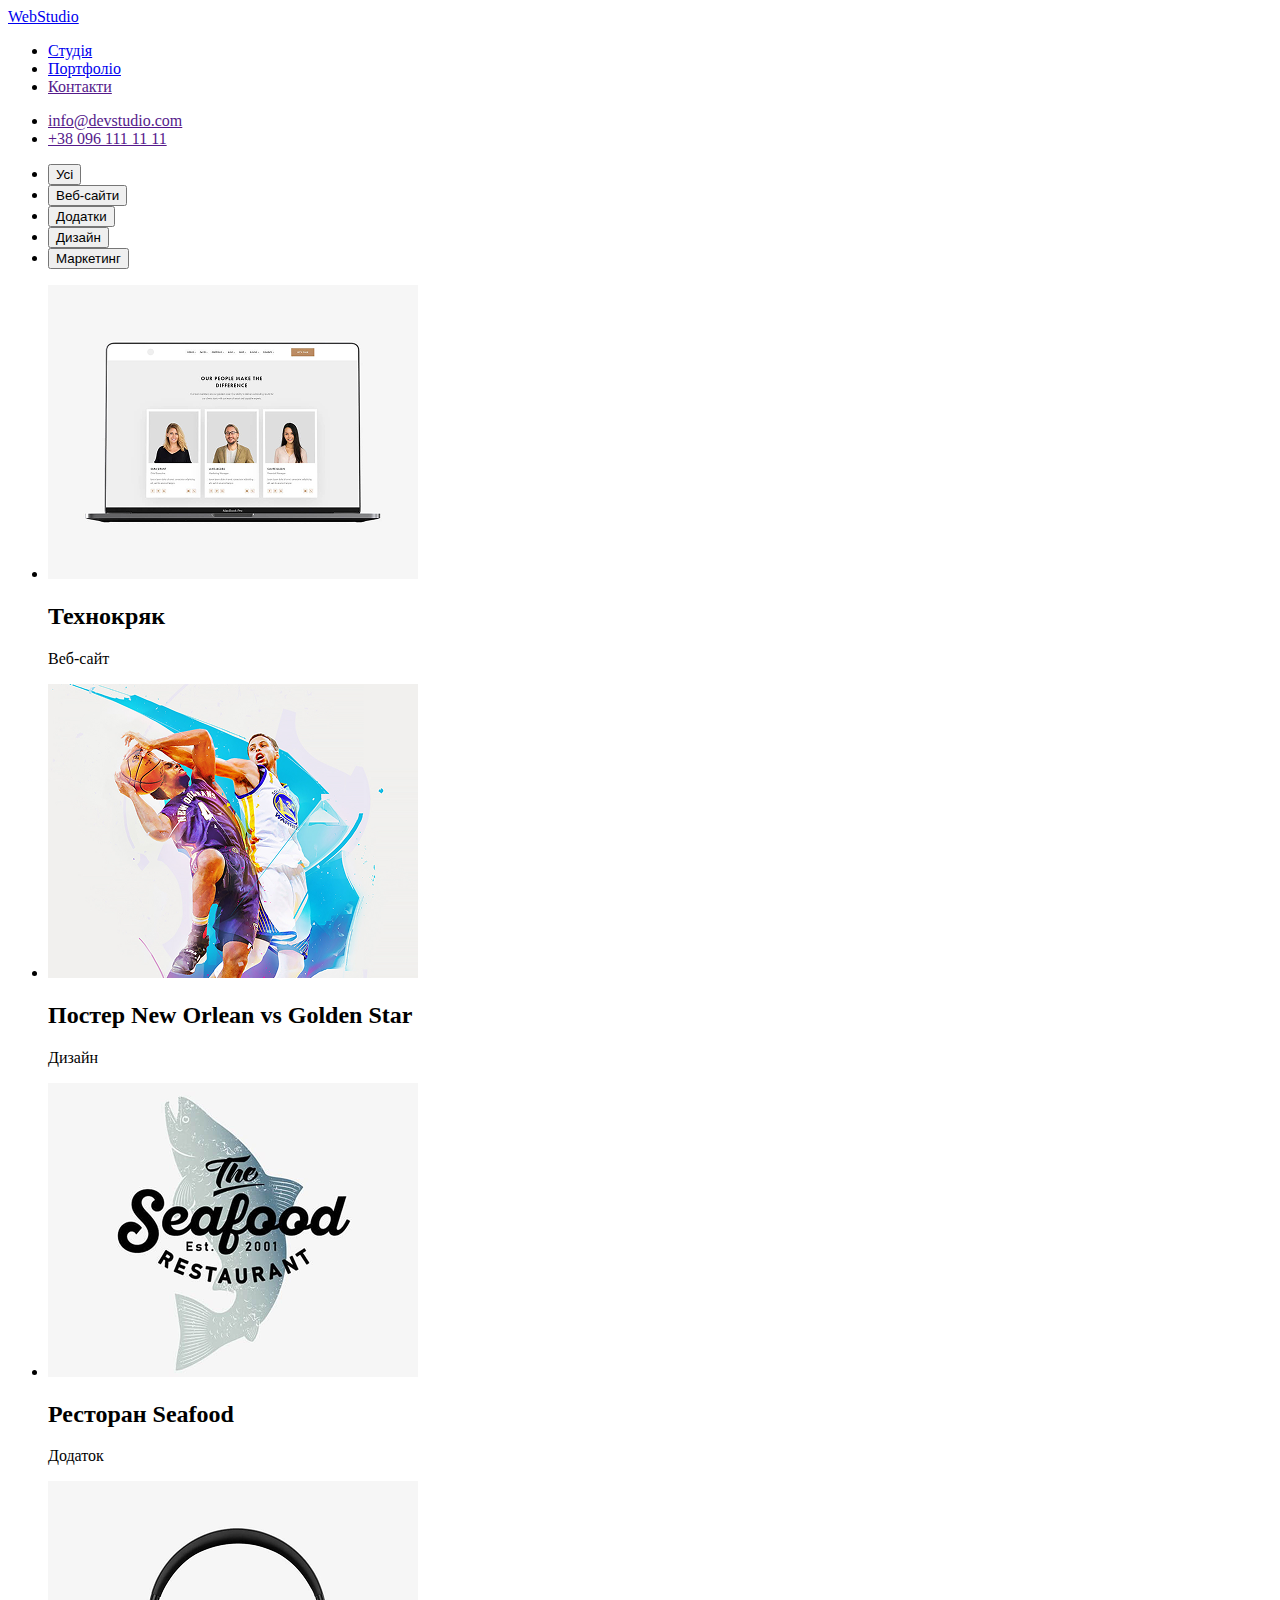
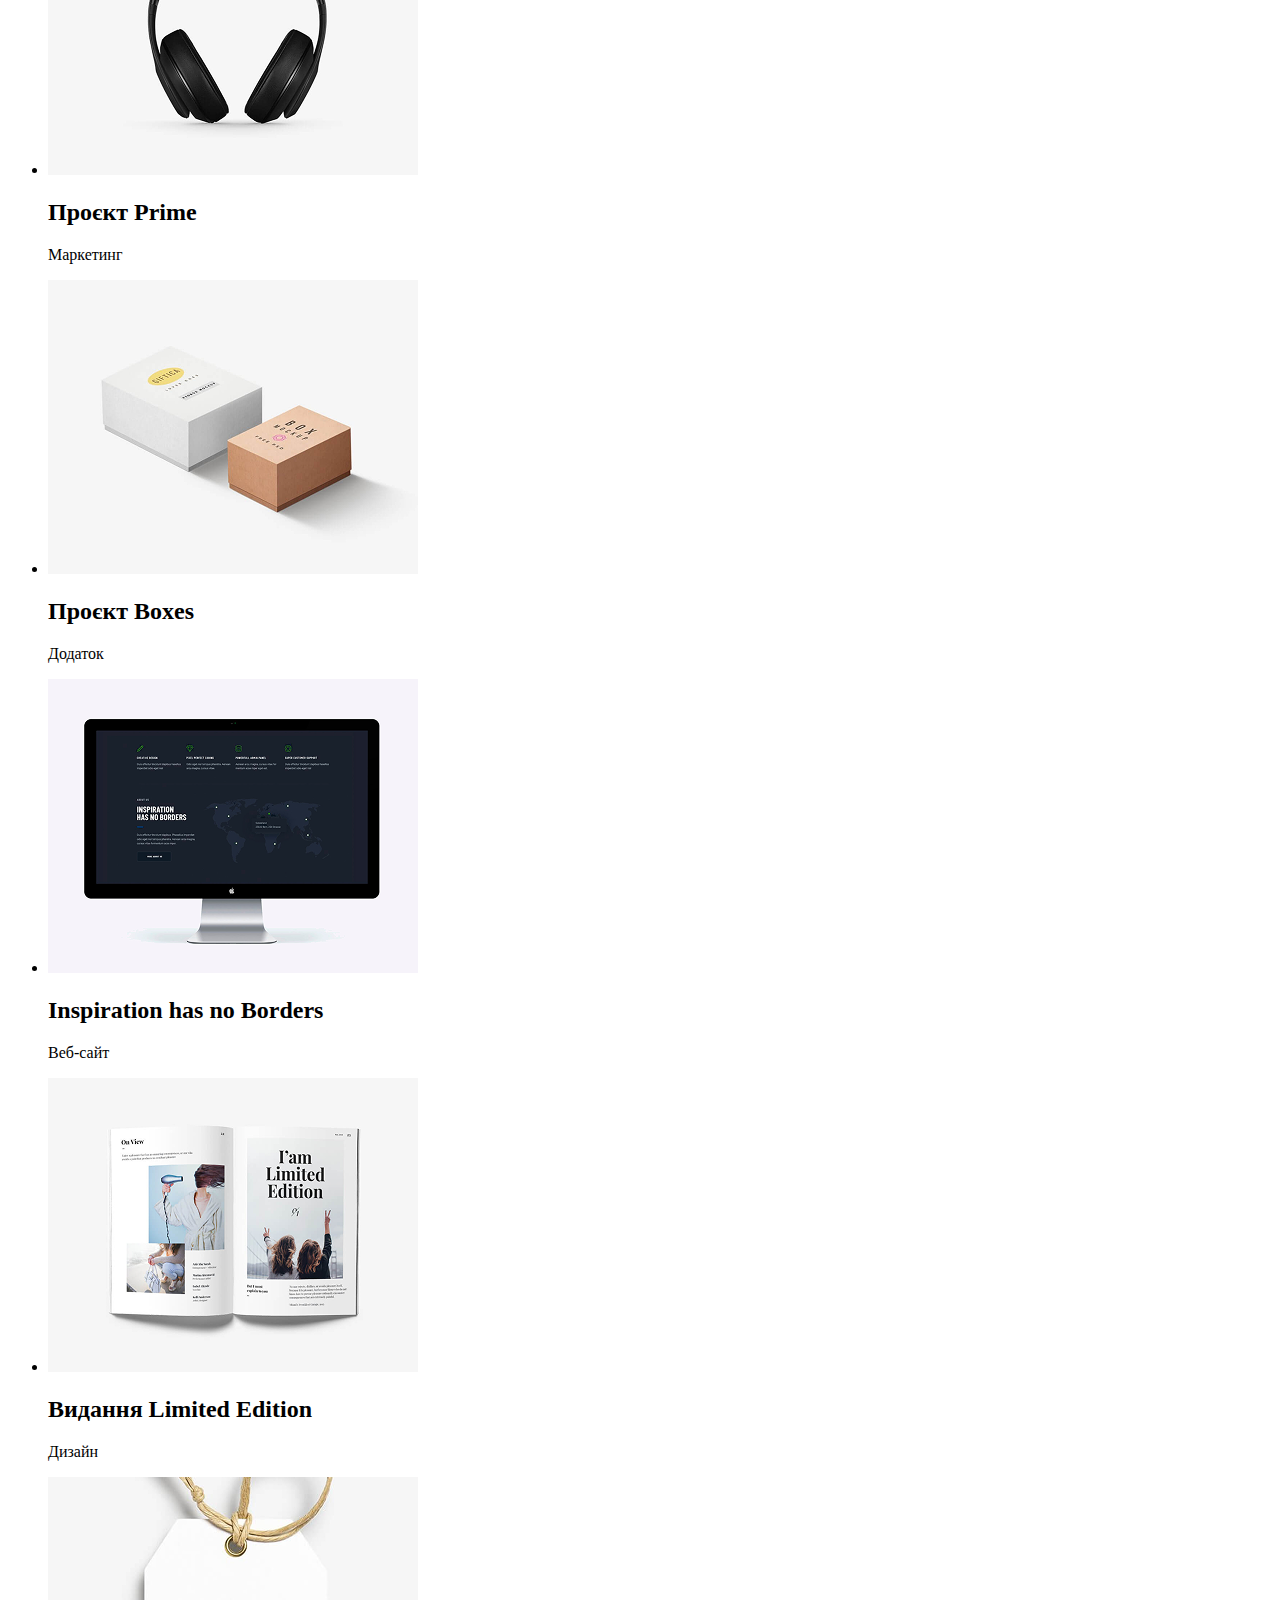
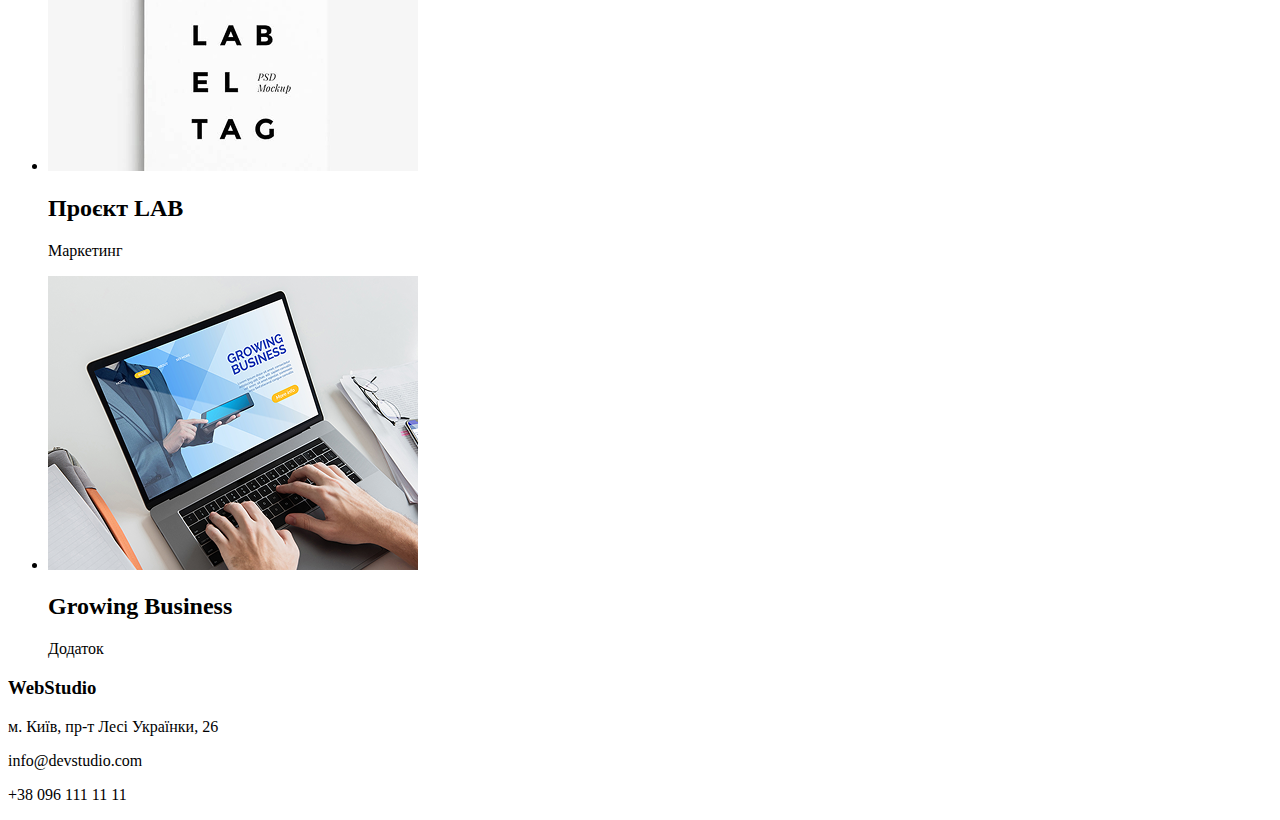
==== portfolio.html @ ff8dc524 "added images" ====
<!DOCTYPE html>
<html lang="en">
<head>
    <meta charset="UTF-8">
    <meta name="viewport" content="width=device-width, initial-scale=1.0">
    <title>Document</title>
</head>
<body>
     <header>
        <a href="./index.html">WebStudio</a>
        <nav>
            <ul>
                <li><a href="./index.html">Студія</a></li>
                <li><a href="./portfolio.html">Портфоліо</a></li>
                <li><a href="">Контакти</a></li>
            </ul>
        </nav>
        <ul>
            <li><a href="">info@devstudio.com</a></li>
            <li><a href="">+38 096 111 11 11</a></li>
        </ul>
    </header>
    <main>
       <section>
        <ul>
            <li><button>Усі</button></li>
            <li><button>Веб-сайти</button></li>
            <li><button>Додатки</button></li>
            <li><button>Дизайн</button></li>
            <li><button>Маркетинг</button></li>
        </ul>
       </section>
       <section>
        <ul>
            <li>
                <img src="./images/img (3).png" alt="">
                <h2>Технокряк</h2>
                <p>Веб-сайт</p>
            </li>
            <li>
                <img src="./images/img (4).png" alt="">
                <h2>Постер New Orlean vs Golden Star</h2>
                <p>Дизайн</p>
            </li>
            <li>
                <img src="./images/img (5).png" alt="">
                <h2>Ресторан Seafood</h2>
                <p>Додаток</p>
            </li>
            <li>
                <img src="./images/img (6).png" alt="">
                <h2>Проєкт Prime</h2>
                <p>Маркетинг</p>
            </li>
            <li>
                <img src="./images/img (7).png" alt="">
                <h2>Проєкт Boxes</h2>
                <p>Додаток</p>
            </li>
            <li>
                <img src="./images/img (8).png" alt="">
                <h2>Inspiration has no Borders</h2>
                <p>Веб-сайт</p>
            </li>
            <li>
                <img src="./images/img (9).png" alt="">
                <h2>Видання Limited Edition</h2>
                <p>Дизайн</p>
            </li>
            <li>
                <img src="./images/img (10).png" alt="">
                <h2>Проєкт LAB</h2>
                <p>Маркетинг</p>
            </li>
            <li>
                <img src="./images/img (11).png" alt="">
                <h2>Growing Business</h2>
                <p>Додаток</p>
            </li>
        </ul>
       </section>
    </main>
    <footer>
        <h3>WebStudio</h3>
        <p>м. Київ, пр-т Лесі Українки, 26</p>
        <p>info@devstudio.com</p>
        <p>+38 096 111 11 11</p>
    </footer>
</body>
</html>
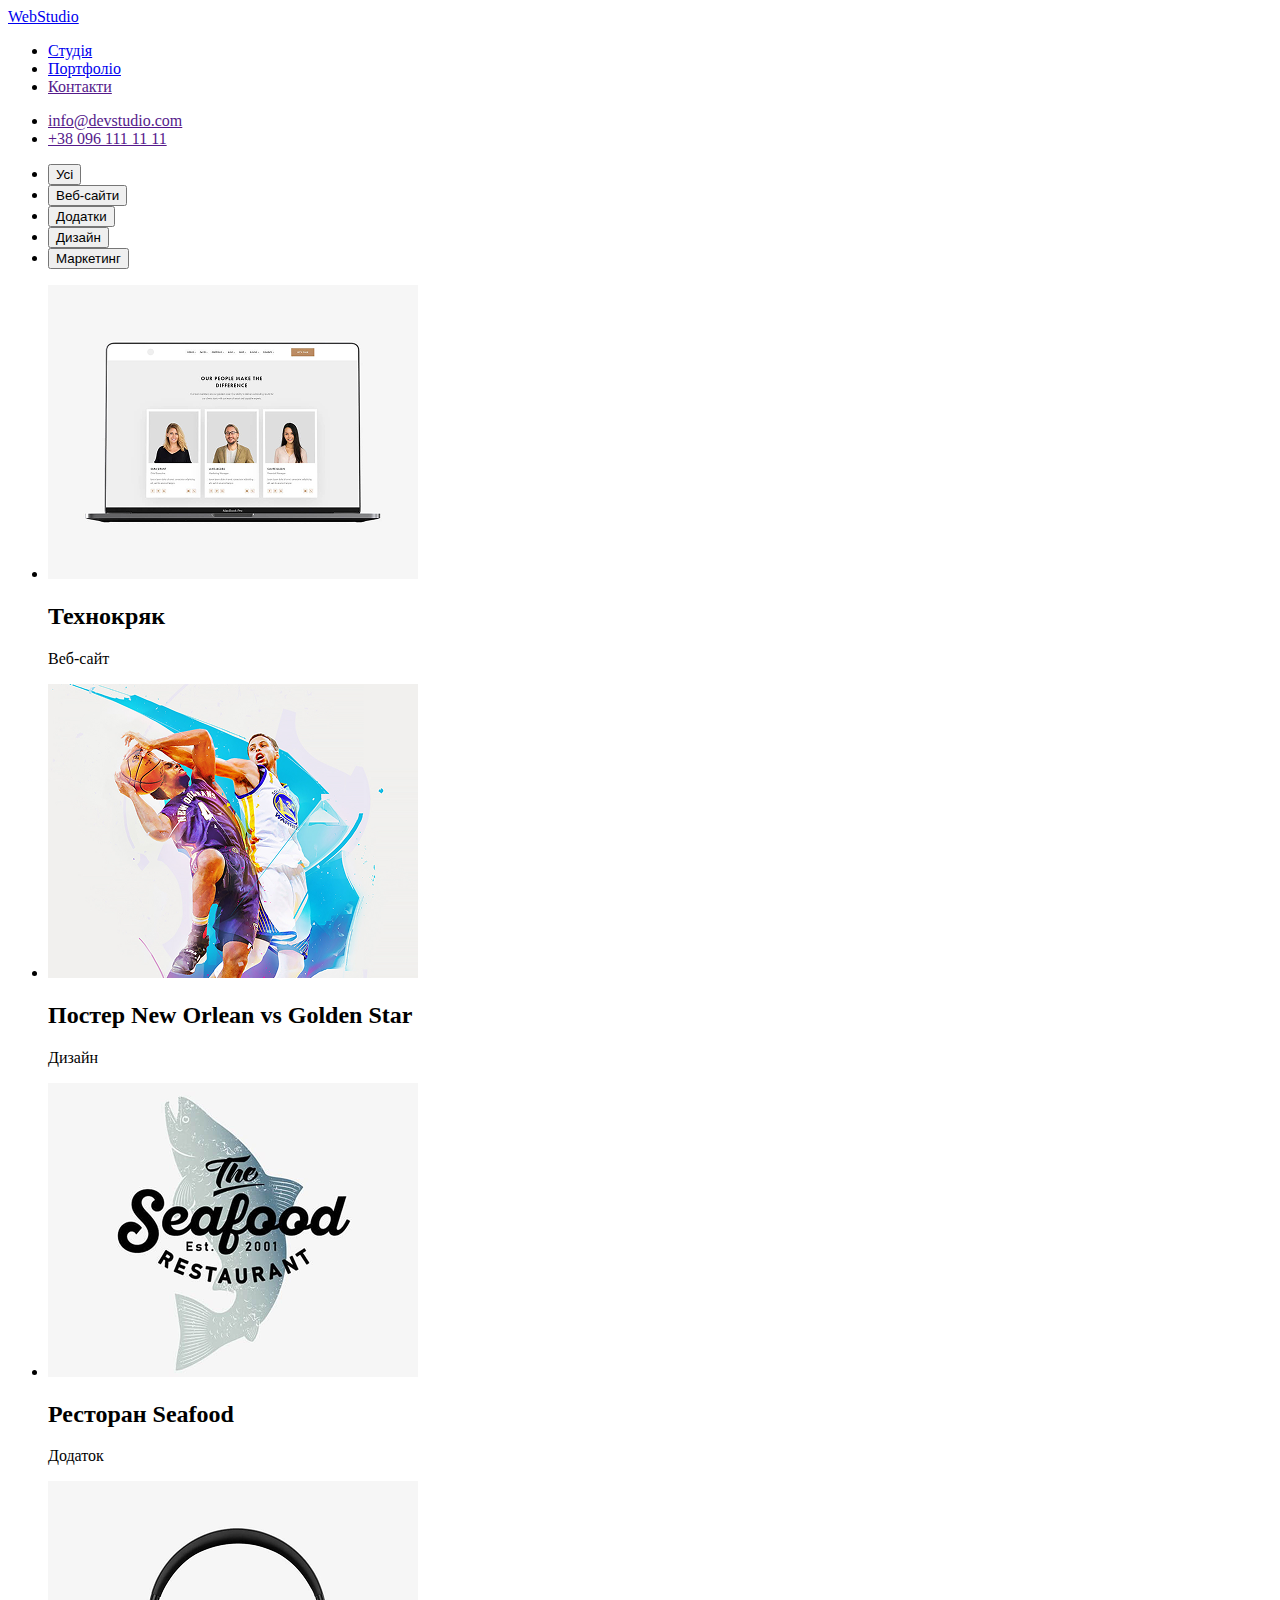
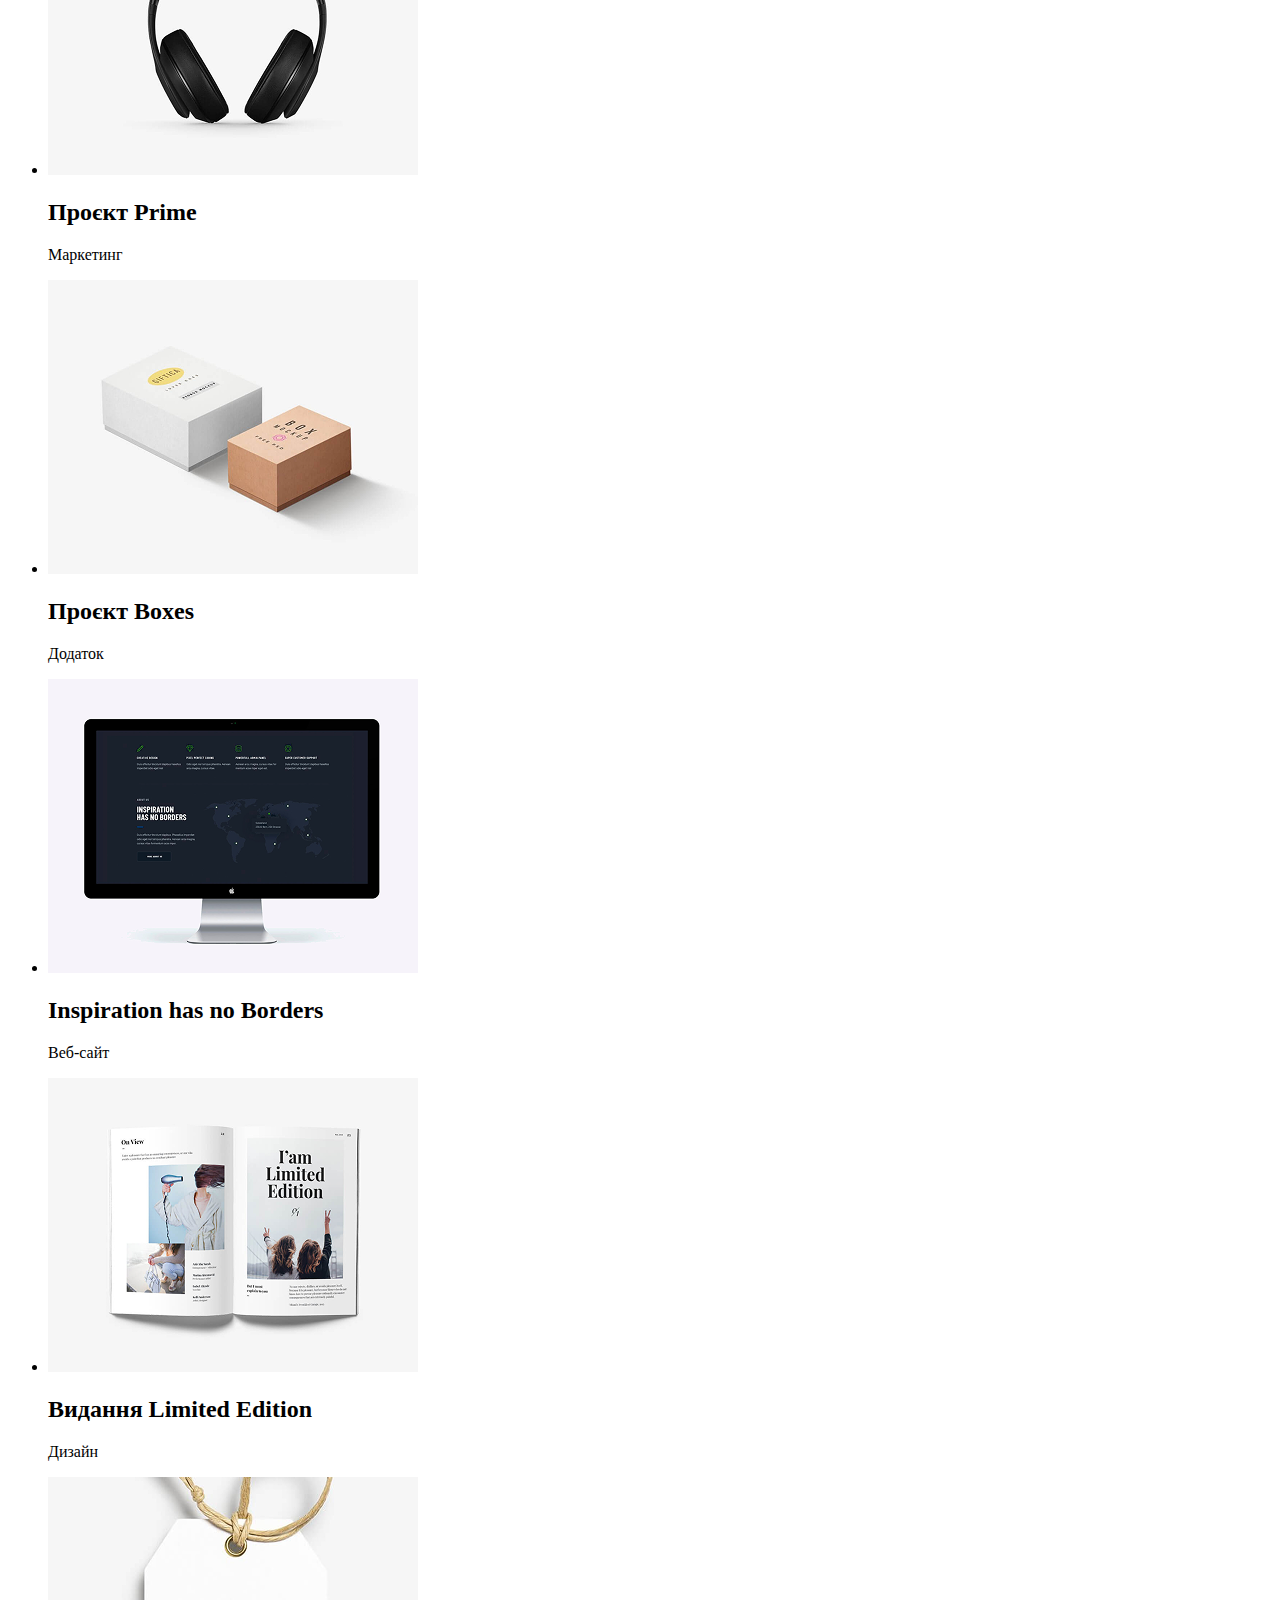
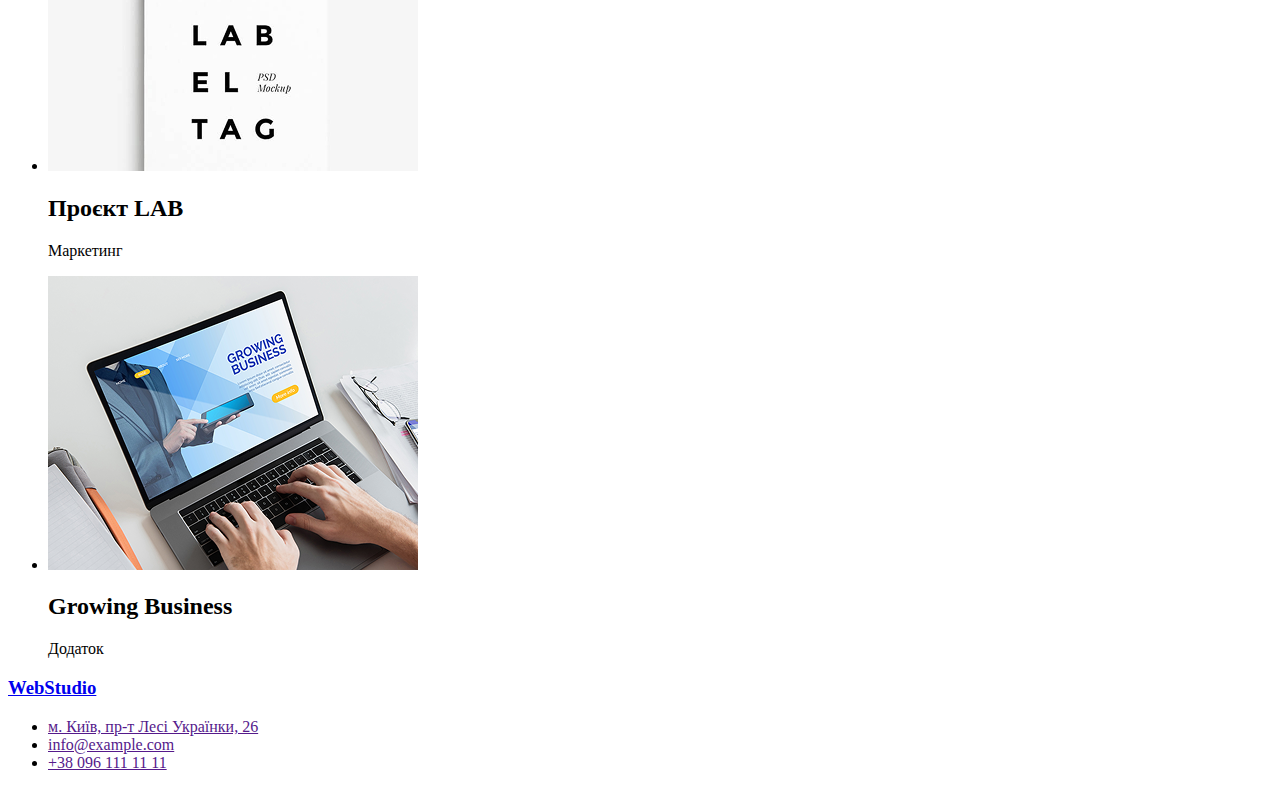
==== commit 66b1d155: "renewed" ====
--- a/portfolio.html
+++ b/portfolio.html
@@ -3,7 +3,7 @@
 <head>
     <meta charset="UTF-8">
     <meta name="viewport" content="width=device-width, initial-scale=1.0">
-    <title>Document</title>
+    <title>WebStudio</title>
 </head>
 <body>
      <header>
@@ -81,10 +81,12 @@
        </section>
     </main>
     <footer>
-        <h3>WebStudio</h3>
-        <p>м. Київ, пр-т Лесі Українки, 26</p>
-        <p>info@devstudio.com</p>
-        <p>+38 096 111 11 11</p>
+        <h3><a href="./index.html">WebStudio</a></h3>
+        <ul>
+            <li><a href="">м. Київ, пр-т Лесі Українки, 26</a></li>
+            <li><a href="">info@example.com</a></li>
+            <li><a href="">+38 096 111 11 11</a></li>
+        </ul>
     </footer>
 </body>
 </html>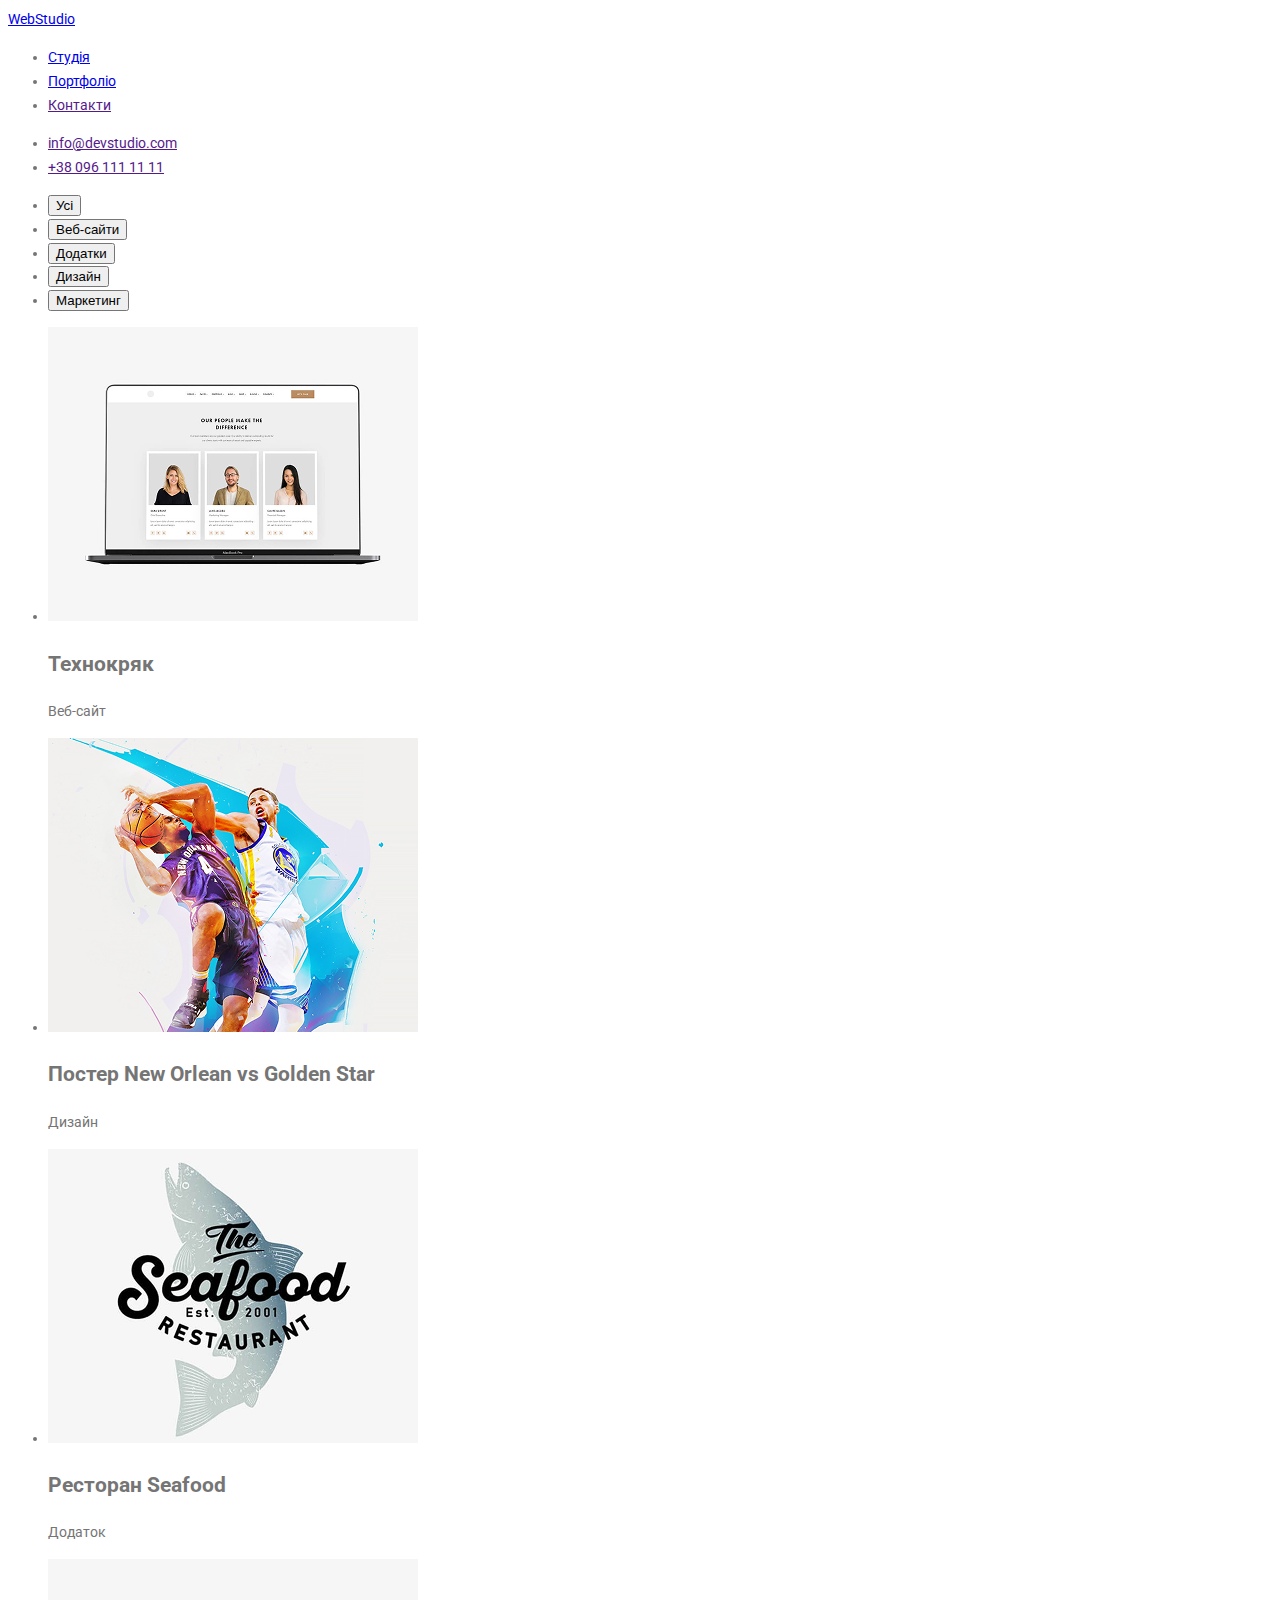
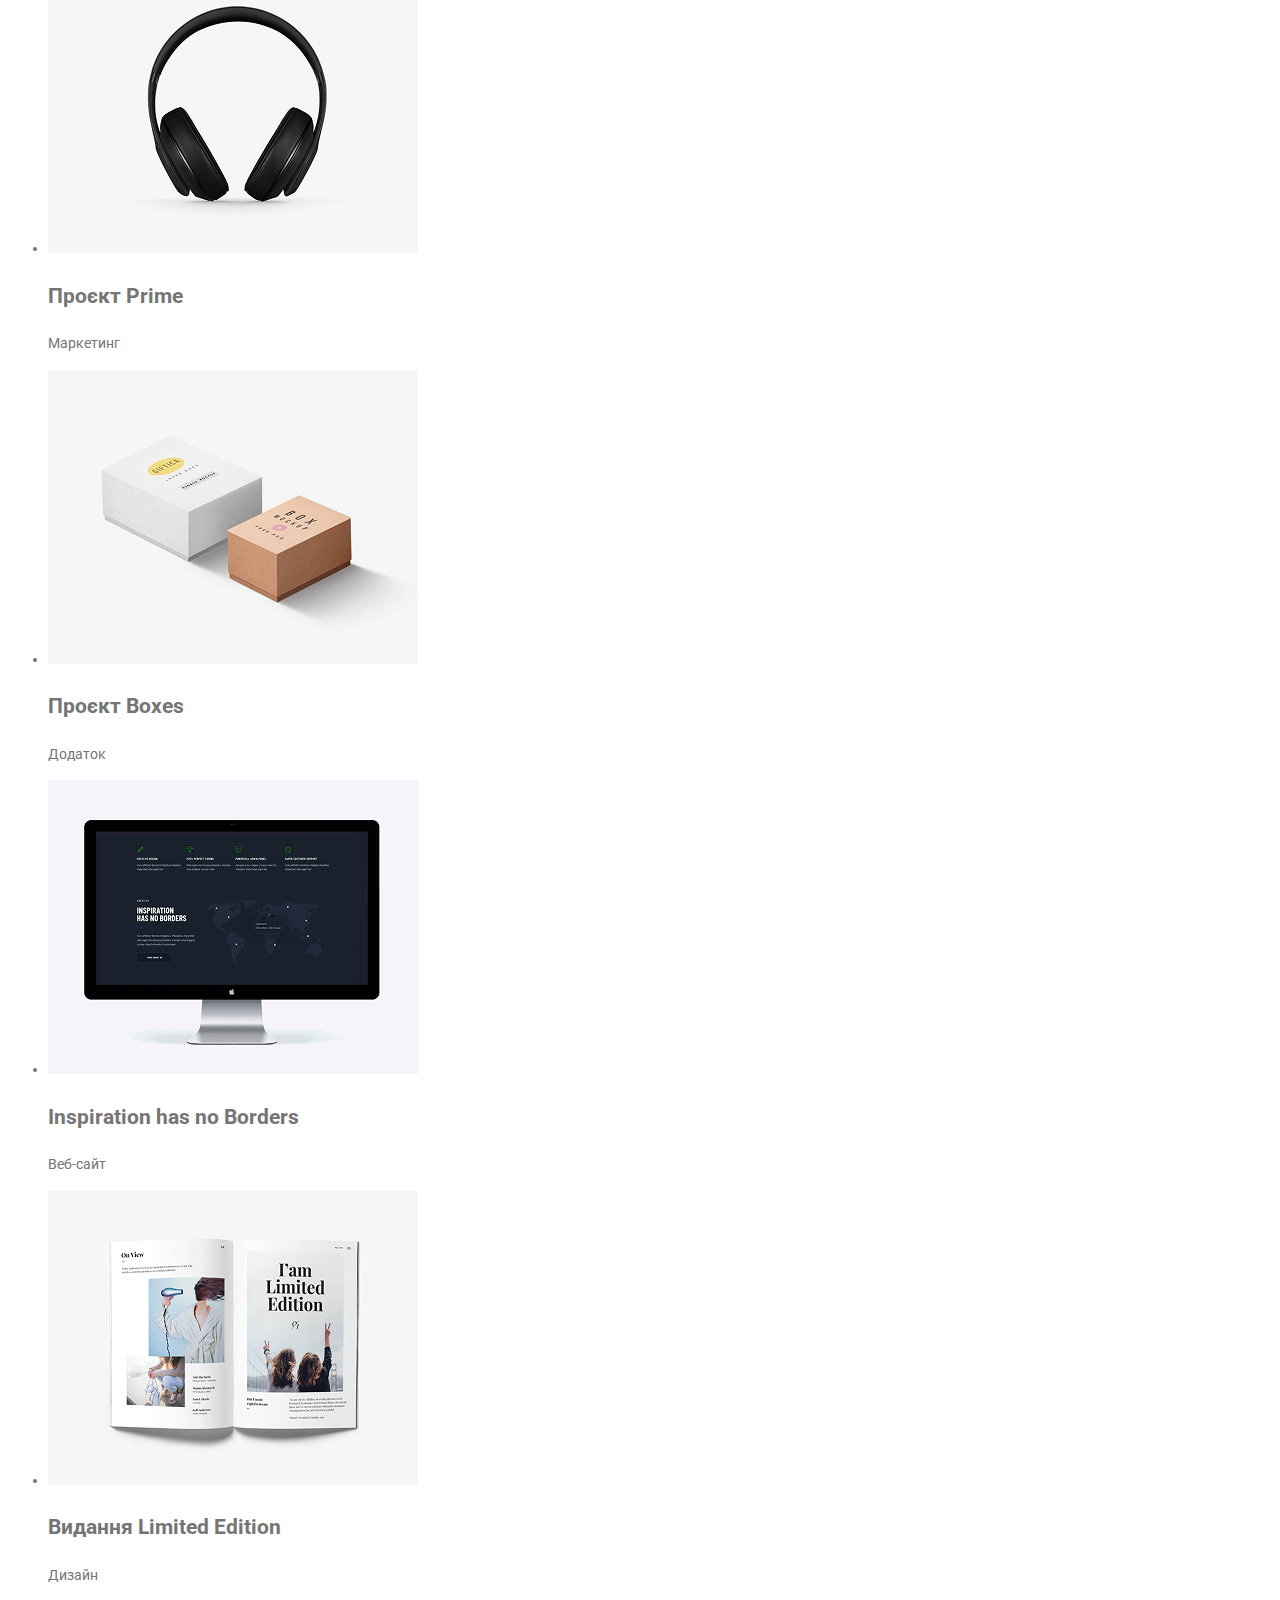
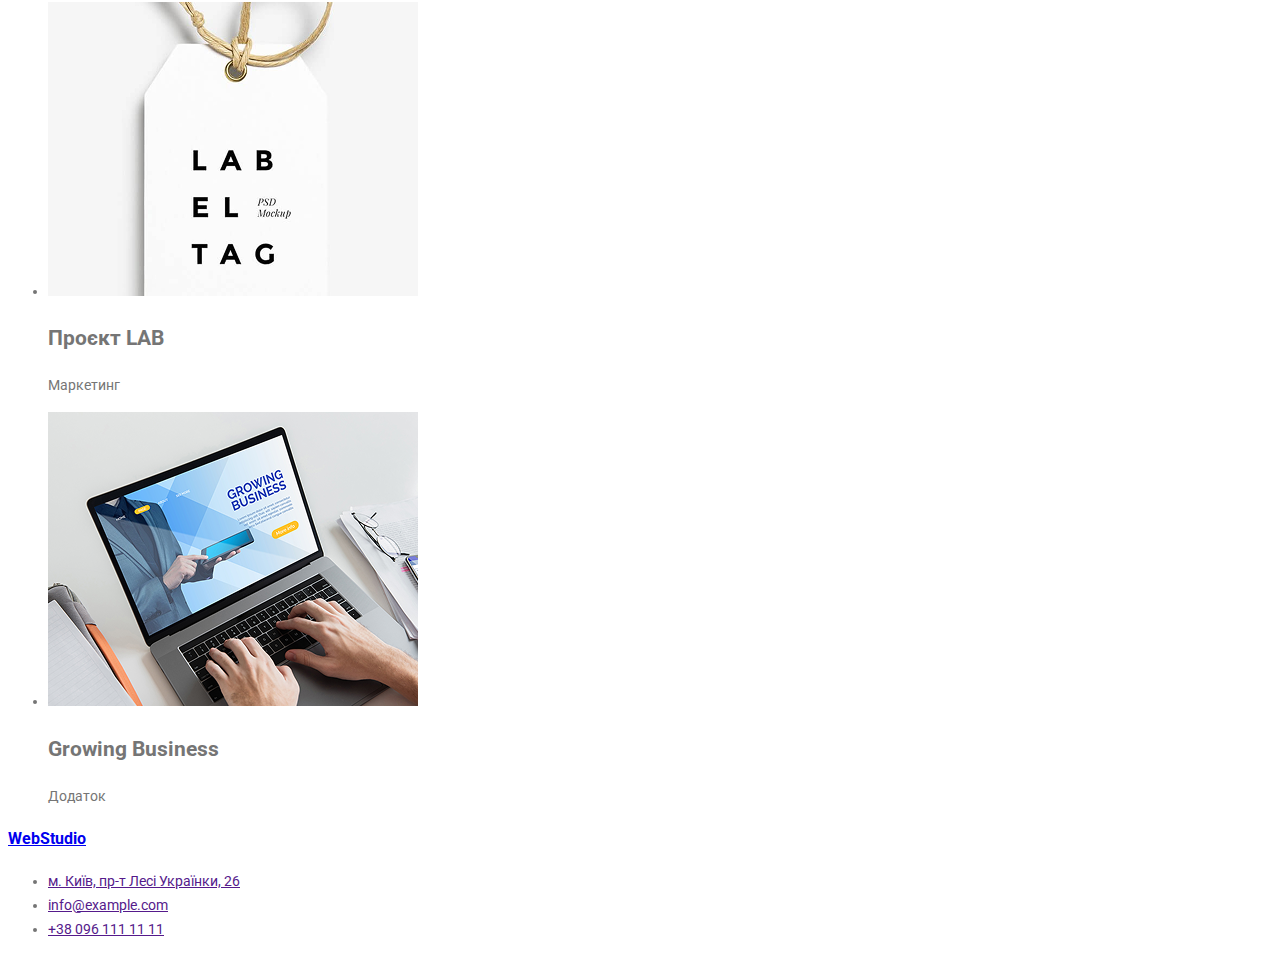
==== commit 19f91089: "font" ====
--- a/portfolio.html
+++ b/portfolio.html
@@ -4,6 +4,10 @@
     <meta charset="UTF-8">
     <meta name="viewport" content="width=device-width, initial-scale=1.0">
     <title>WebStudio</title>
+    <link rel="preconnect" href="https://fonts.googleapis.com">
+    <link rel="preconnect" href="https://fonts.gstatic.com" crossorigin>
+    <link href="https://fonts.googleapis.com/css2?family=Raleway:ital,wght@0,100..900;1,100..900&family=Roboto:ital,wght@0,100..900;1,100..900&display=swap" rel="stylesheet">
+    <link rel="stylesheet" href="./style.css" />
 </head>
 <body>
      <header>
--- a/style.css
+++ b/style.css
@@ -0,0 +1,14 @@
+:root{
+    --accent-color:#2196F3;
+    --title-color:#FFFFFF;
+    --pretitle-color:#212121;
+    --text-color:#757575;
+}
+body{
+    color:var(--text-color);
+    font-family: "Roboto", sans-serif;
+    font-weight: 400;
+    font-size: 14px;
+    line-height: 1.71;
+    letter-spacing: 3%;
+}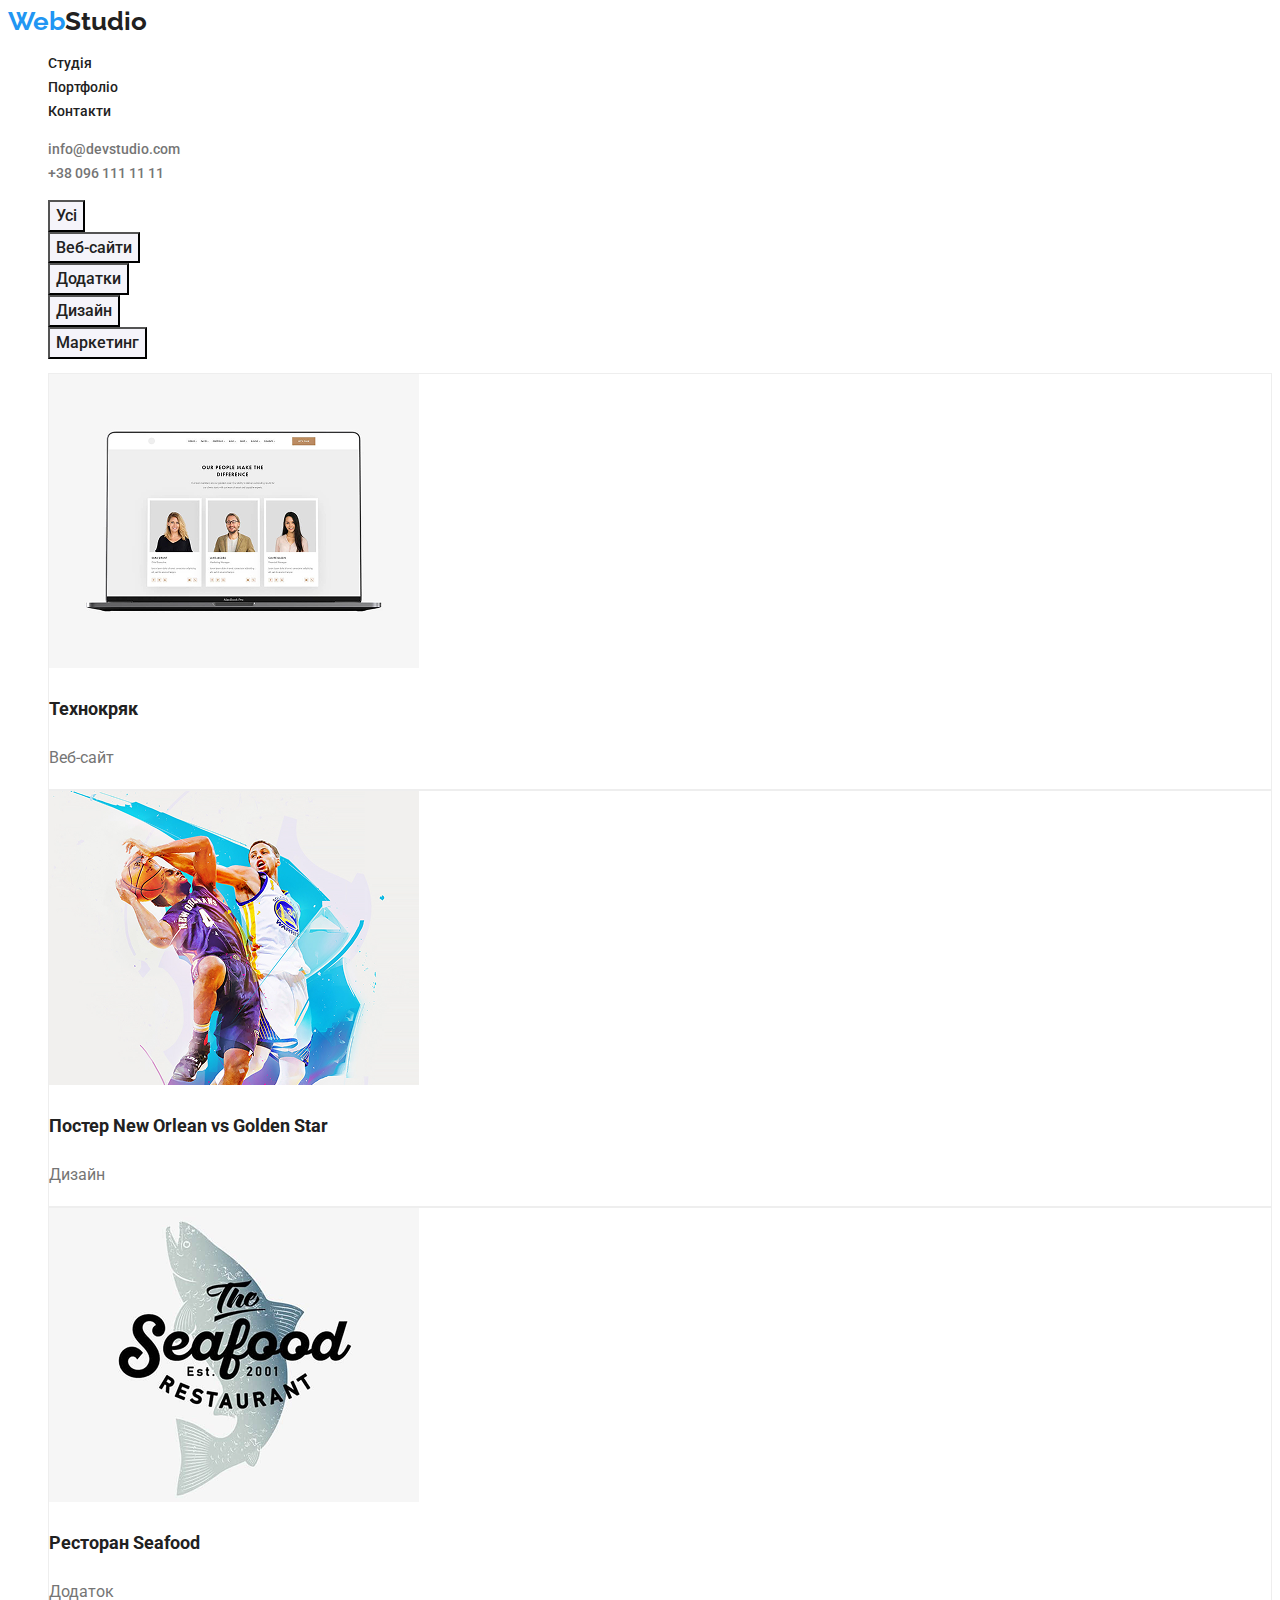
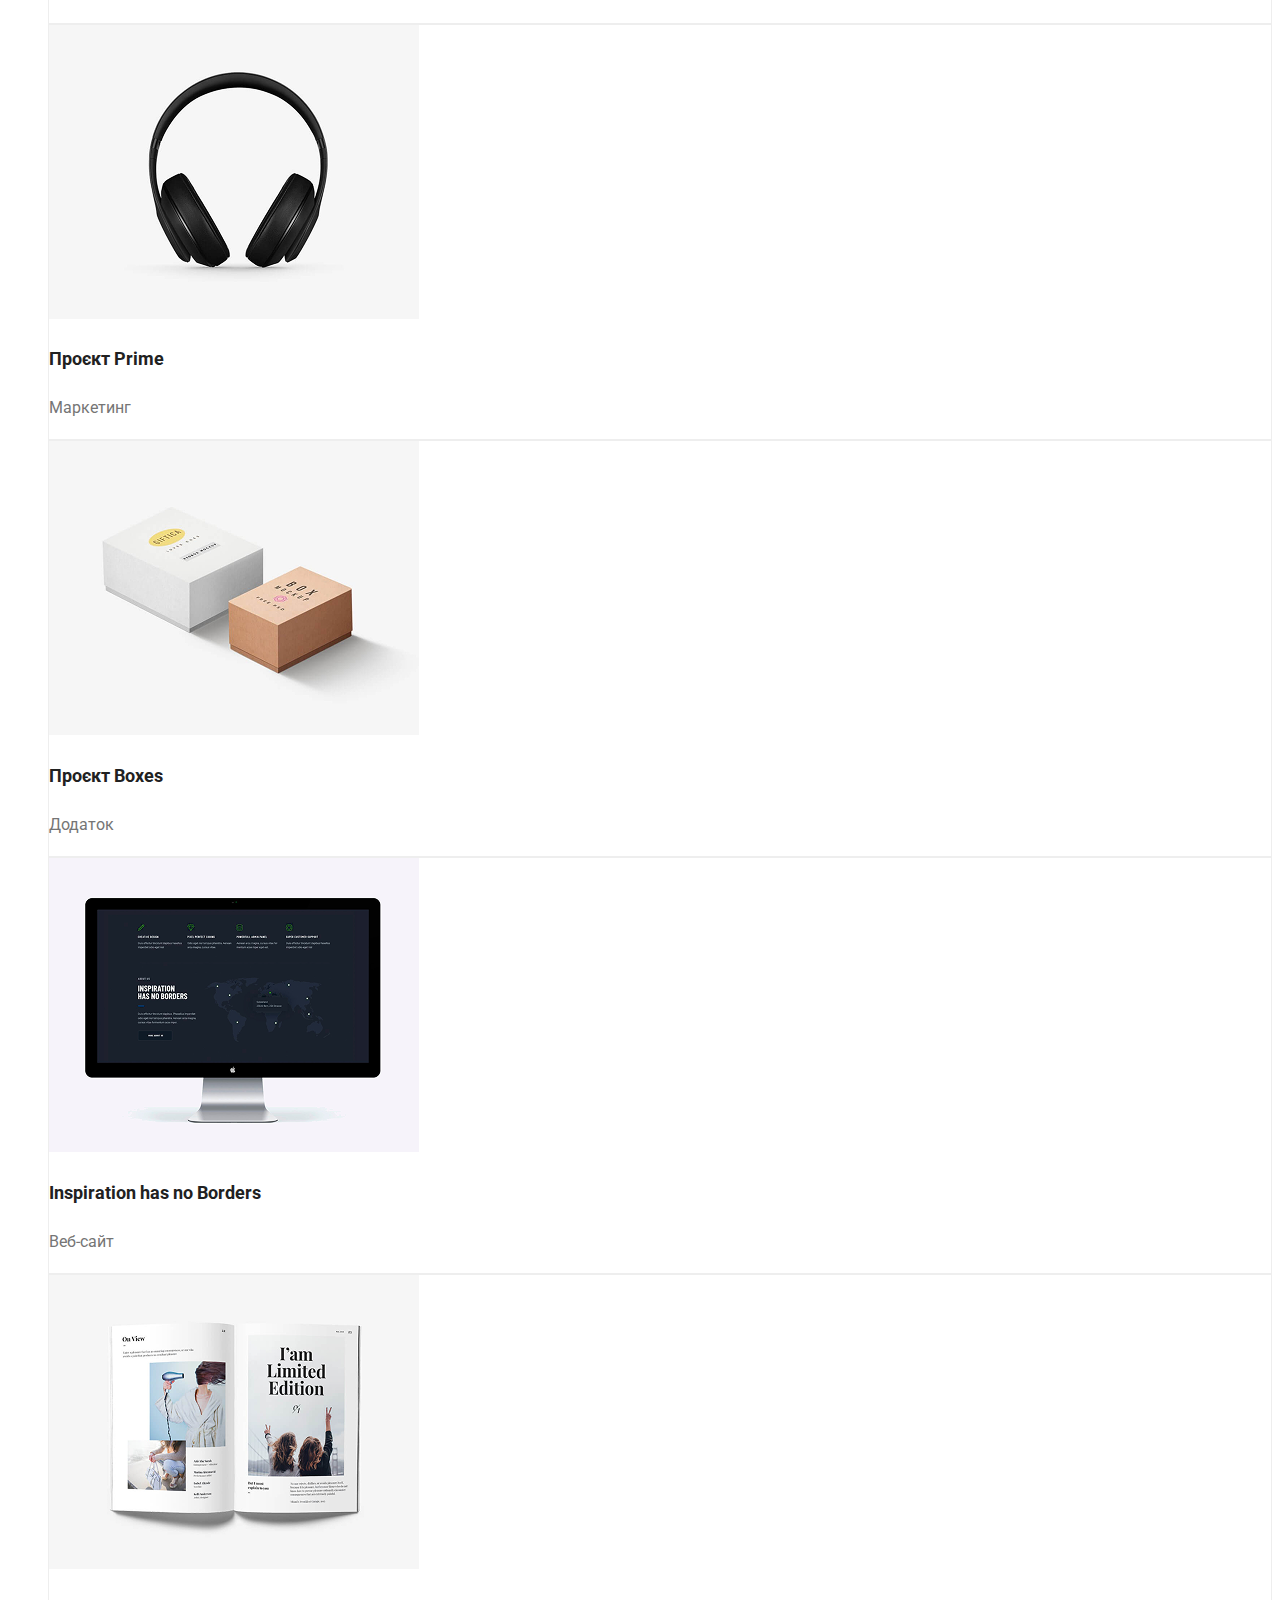
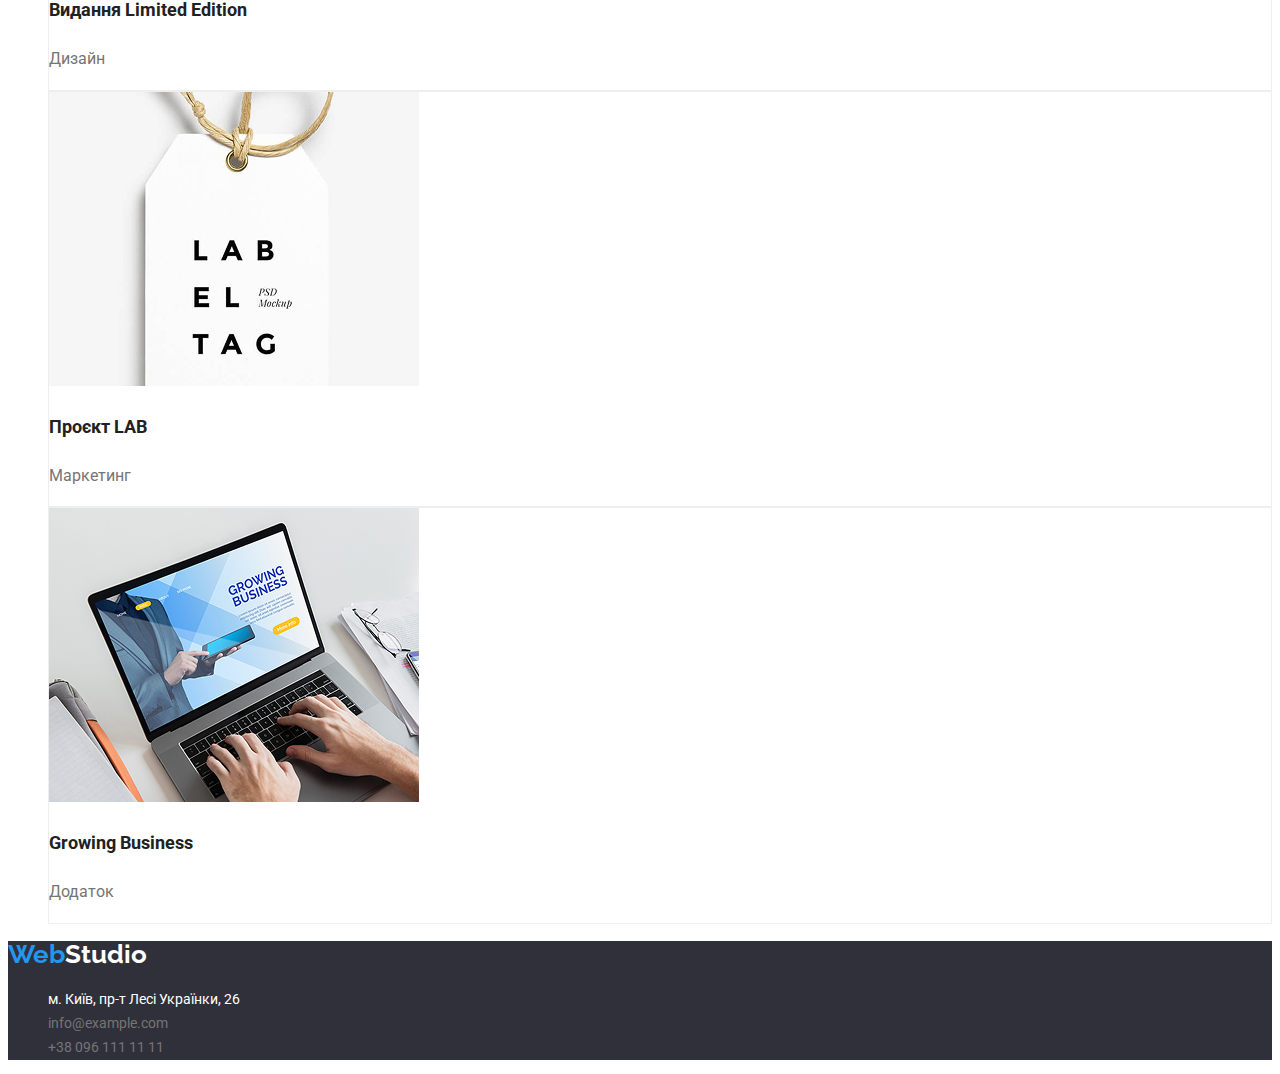
==== commit 723bfc2b: "styled portfolio" ====
--- a/portfolio.html
+++ b/portfolio.html
@@ -10,87 +10,103 @@
     <link rel="stylesheet" href="./style.css" />
 </head>
 <body>
-     <header>
-        <a href="./index.html">WebStudio</a>
-        <nav>
-            <ul>
-                <li><a href="./index.html">Студія</a></li>
-                <li><a href="./portfolio.html">Портфоліо</a></li>
-                <li><a href="">Контакти</a></li>
-            </ul>
-        </nav>
-        <ul>
-            <li><a href="">info@devstudio.com</a></li>
-            <li><a href="">+38 096 111 11 11</a></li>
+     <header class="header">
+      <a href="./index.html" class="logo"><span>Web</span>Studio</a>
+      <nav class="nav">
+        <ul class="nav-list">
+          <li class="nav-item">
+            <a class="nav-link" href="./index.html">Студія</a>
+          </li>
+          <li class="nav-item">
+            <a class="nav-link" href="./portfolio.html">Портфоліо</a>
+          </li>
+          <li class="nav-item"><a class="nav-link" href="">Контакти</a></li>
         </ul>
+      </nav>
+      <ul class="contact-list">
+        <li class="contact-item">
+          <a class="contact-link" href="">info@devstudio.com</a>
+        </li>
+        <li class="contact-item">
+          <a class="contact-link" href="">+38 096 111 11 11</a>
+        </li>
+      </ul>
     </header>
     <main>
-       <section>
-        <ul>
-            <li><button>Усі</button></li>
-            <li><button>Веб-сайти</button></li>
-            <li><button>Додатки</button></li>
-            <li><button>Дизайн</button></li>
-            <li><button>Маркетинг</button></li>
+       <section class="types">
+        <ul class="types-list">
+            <li class="types-item"><button class="types-btn">Усі</button></li>
+            <li class="types-item"><button class="types-btn">Веб-сайти</button></li>
+            <li class="types-item"><button class="types-btn">Додатки</button></li>
+            <li class="types-item"><button class="types-btn">Дизайн</button></li>
+            <li class="types-item"><button class="types-btn">Маркетинг</button></li>
         </ul>
        </section>
-       <section>
-        <ul>
-            <li>
-                <img src="./images/img (3).png" alt="">
-                <h2>Технокряк</h2>
-                <p>Веб-сайт</p>
+       <section class="works">
+        <ul class="works-list">
+            <li class="works-item">
+                <img class="works-img" src="./images/img (3).png" alt="">
+                <h2 class="works-names">Технокряк</h2>
+                <p class="works-types">Веб-сайт</p>
             </li>
-            <li>
-                <img src="./images/img (4).png" alt="">
-                <h2>Постер New Orlean vs Golden Star</h2>
-                <p>Дизайн</p>
+            <li class="works-item">
+                <img class="works-img" src="./images/img (4).png" alt="">
+                <h2 class="works-names">Постер New Orlean vs Golden Star</h2>
+                <p class="works-types">Дизайн</p>
             </li>
-            <li>
-                <img src="./images/img (5).png" alt="">
-                <h2>Ресторан Seafood</h2>
-                <p>Додаток</p>
+            <li class="works-item">
+                <img class="works-img" src="./images/img (5).png" alt="">
+                <h2 class="works-names">Ресторан Seafood</h2>
+                <p class="works-types">Додаток</p>
             </li>
-            <li>
-                <img src="./images/img (6).png" alt="">
-                <h2>Проєкт Prime</h2>
-                <p>Маркетинг</p>
+            <li class="works-item">
+                <img class="works-img" src="./images/img (6).png" alt="">
+                <h2 class="works-names">Проєкт Prime</h2>
+                <p class="works-types">Маркетинг</p>
             </li>
-            <li>
-                <img src="./images/img (7).png" alt="">
-                <h2>Проєкт Boxes</h2>
-                <p>Додаток</p>
+            <li class="works-item">
+                <img class="works-img" src="./images/img (7).png" alt="">
+                <h2 class="works-names">Проєкт Boxes</h2>
+                <p class="works-types">Додаток</p>
             </li>
-            <li>
-                <img src="./images/img (8).png" alt="">
-                <h2>Inspiration has no Borders</h2>
-                <p>Веб-сайт</p>
+            <li class="works-item">
+                <img class="works-img" src="./images/img (8).png" alt="">
+                <h2 class="works-names">Inspiration has no Borders</h2>
+                <p class="works-types">Веб-сайт</p>
             </li>
-            <li>
-                <img src="./images/img (9).png" alt="">
-                <h2>Видання Limited Edition</h2>
-                <p>Дизайн</p>
+            <li class="works-item">
+                <img class="works-img" src="./images/img (9).png" alt="">
+                <h2 class="works-names">Видання Limited Edition</h2>
+                <p class="works-types">Дизайн</p>
             </li>
-            <li>
-                <img src="./images/img (10).png" alt="">
-                <h2>Проєкт LAB</h2>
-                <p>Маркетинг</p>
+            <li class="works-item">
+                <img class="works-img" src="./images/img (10).png" alt="">
+                <h2 class="works-names">Проєкт LAB</h2>
+                <p class="works-types">Маркетинг</p>
             </li>
-            <li>
-                <img src="./images/img (11).png" alt="">
-                <h2>Growing Business</h2>
-                <p>Додаток</p>
+            <li class="works-item">
+                <img class="works-img" src="./images/img (11).png" alt="">
+                <h2 class="works-names">Growing Business</h2>
+                <p class="works-types">Додаток</p>
             </li>
         </ul>
        </section>
     </main>
-    <footer>
-        <h3><a href="./index.html">WebStudio</a></h3>
-        <ul>
-            <li><a href="">м. Київ, пр-т Лесі Українки, 26</a></li>
-            <li><a href="">info@example.com</a></li>
-            <li><a href="">+38 096 111 11 11</a></li>
-        </ul>
+    <footer class="footer">
+      <h3>
+        <a href="./index.html" class="footer-logo"><span>Web</span>Studio</a>
+      </h3>
+      <ul class="footer-list">
+        <li class="footer-item">
+          <a class="footer-link" href=""><span>м. Київ, пр-т Лесі Українки, 26</span></a>
+        </li>
+        <li class="footer-item">
+          <a class="footer-link" href="">info@example.com</a>
+        </li>
+        <li class="footer-item">
+          <a class="footer-link" href="">+38 096 111 11 11</a>
+        </li>
+      </ul>
     </footer>
 </body>
 </html>--- a/style.css
+++ b/style.css
@@ -1,14 +1,160 @@
-:root{
-    --accent-color:#2196F3;
-    --title-color:#FFFFFF;
-    --pretitle-color:#212121;
-    --text-color:#757575;
+:root {
+  --accent-color: #2196f3;
+  --title-color: #ffffff;
+  --pretitle-color: #212121;
+  --text-color: #757575;
+  --backround-color1: #2f303a;
+  --backround-color2: #f5f4fa;
+  --border-color: #eeeeee;
 }
-body{
-    color:var(--text-color);
-    font-family: "Roboto", sans-serif;
-    font-weight: 400;
-    font-size: 14px;
-    line-height: 1.71;
-    letter-spacing: 3%;
-}+body {
+  color: var(--text-color);
+  font-family: "Roboto", sans-serif;
+  font-weight: 400;
+  font-size: 14px;
+  line-height: 1.71;
+  letter-spacing: 3%;
+}
+a {
+  text-decoration: none;
+}
+ul {
+  list-style: none;
+}
+.logo {
+  color: var(--pretitle-color);
+  font-family: "Raleway", sans-serif;
+  font-weight: 700;
+  font-size: 26px;
+  line-height: 100%;
+  letter-spacing: 3%;
+}
+.logo > span,
+.footer-logo > span {
+  color: var(--accent-color);
+}
+.section-title {
+  font-family: "Roboto", sans-serif;
+  font-weight: 700;
+  font-size: 36px;
+  line-height: 100%;
+  text-align: center;
+  color: var(--pretitle-color);
+}
+.nav-link {
+  color: var(--pretitle-color);
+}
+.contact-link {
+  color: var(--text-color);
+}
+.contact-link:hover,
+.nav-link:hover {
+  color: var(--accent-color);
+}
+.contact-link,
+.nav-link {
+  font-family: "Roboto", sans-serif;
+  font-weight: 500;
+  font-size: 14px;
+  line-height: 100%;
+  letter-spacing: 2%;
+}
+.title {
+  font-family: "Roboto", sans-serif;
+  font-weight: 900;
+  font-size: 44px;
+  line-height: 1.36;
+  letter-spacing: 6%;
+  text-align: center;
+  text-transform: uppercase;
+  color: var(--title-color);
+}
+.solution,
+.footer {
+  background-color: var(--backround-color1);
+}
+.solution-btn {
+  font-family: "Roboto", sans-serif;
+  font-weight: 700;
+  font-size: 16px;
+  line-height: 1.87;
+  letter-spacing: 6%;
+  text-align: center;
+  color: var(--title-color);
+  background-color: var(--accent-color);
+}
+.priorities-title {
+  font-family: "Roboto", sans-serif;
+  font-weight: 700;
+  font-size: 14px;
+  line-height: 100%;
+  letter-spacing: 3%;
+  text-transform: uppercase;
+  color: var(--pretitle-color);
+}
+.team-name {
+  font-family: "Roboto", sans-serif;
+  font-weight: 500;
+  font-size: 16px;
+  line-height: 100%;
+  letter-spacing: 3%;
+  text-align: center;
+}
+.team-profession {
+  font-family: "Roboto", sans-serif;
+  font-weight: 400;
+  font-size: 16px;
+  line-height: 100%;
+  letter-spacing: 3%;
+  text-align: center;
+}
+.team {
+  background-color: var(--backround-color2);
+}
+.team-item {
+  background-color: var(--title-color);
+}
+.footer-link {
+  color: var(--text-color);
+}
+.footer-link > span {
+  color: var(--title-color);
+}
+.footer-logo {
+  color: var(--title-color);
+  font-family: "Raleway", sans-serif;
+  font-weight: 700;
+  font-size: 26px;
+  line-height: 100%;
+  letter-spacing: 3%;
+}
+.types-btn {
+  background-color: var(--backround-color2);
+  font-family: "Roboto", sans-serif;
+  font-weight: 500;
+  font-size: 16px;
+  line-height: 1.62;
+  text-align: center;
+  color: var(--pretitle-color);
+}
+.types-btn:hover {
+  background-color: var(--accent-color);
+  color: var(--title-color);
+}
+.works-item {
+  background-color: var(--title-color);
+  border: 1px solid var(--border-color);
+}
+.works-names {
+  font-family: "Roboto", sans-serif;
+  font-weight: 700;
+  font-size: 18px;
+  line-height: 2;
+  letter-spacing: 6%;
+  color: var(--pretitle-color);
+}
+.works-types {
+  font-family: "Roboto", sans-serif;
+  font-size: 16px;
+  line-height: 1.87;
+}
